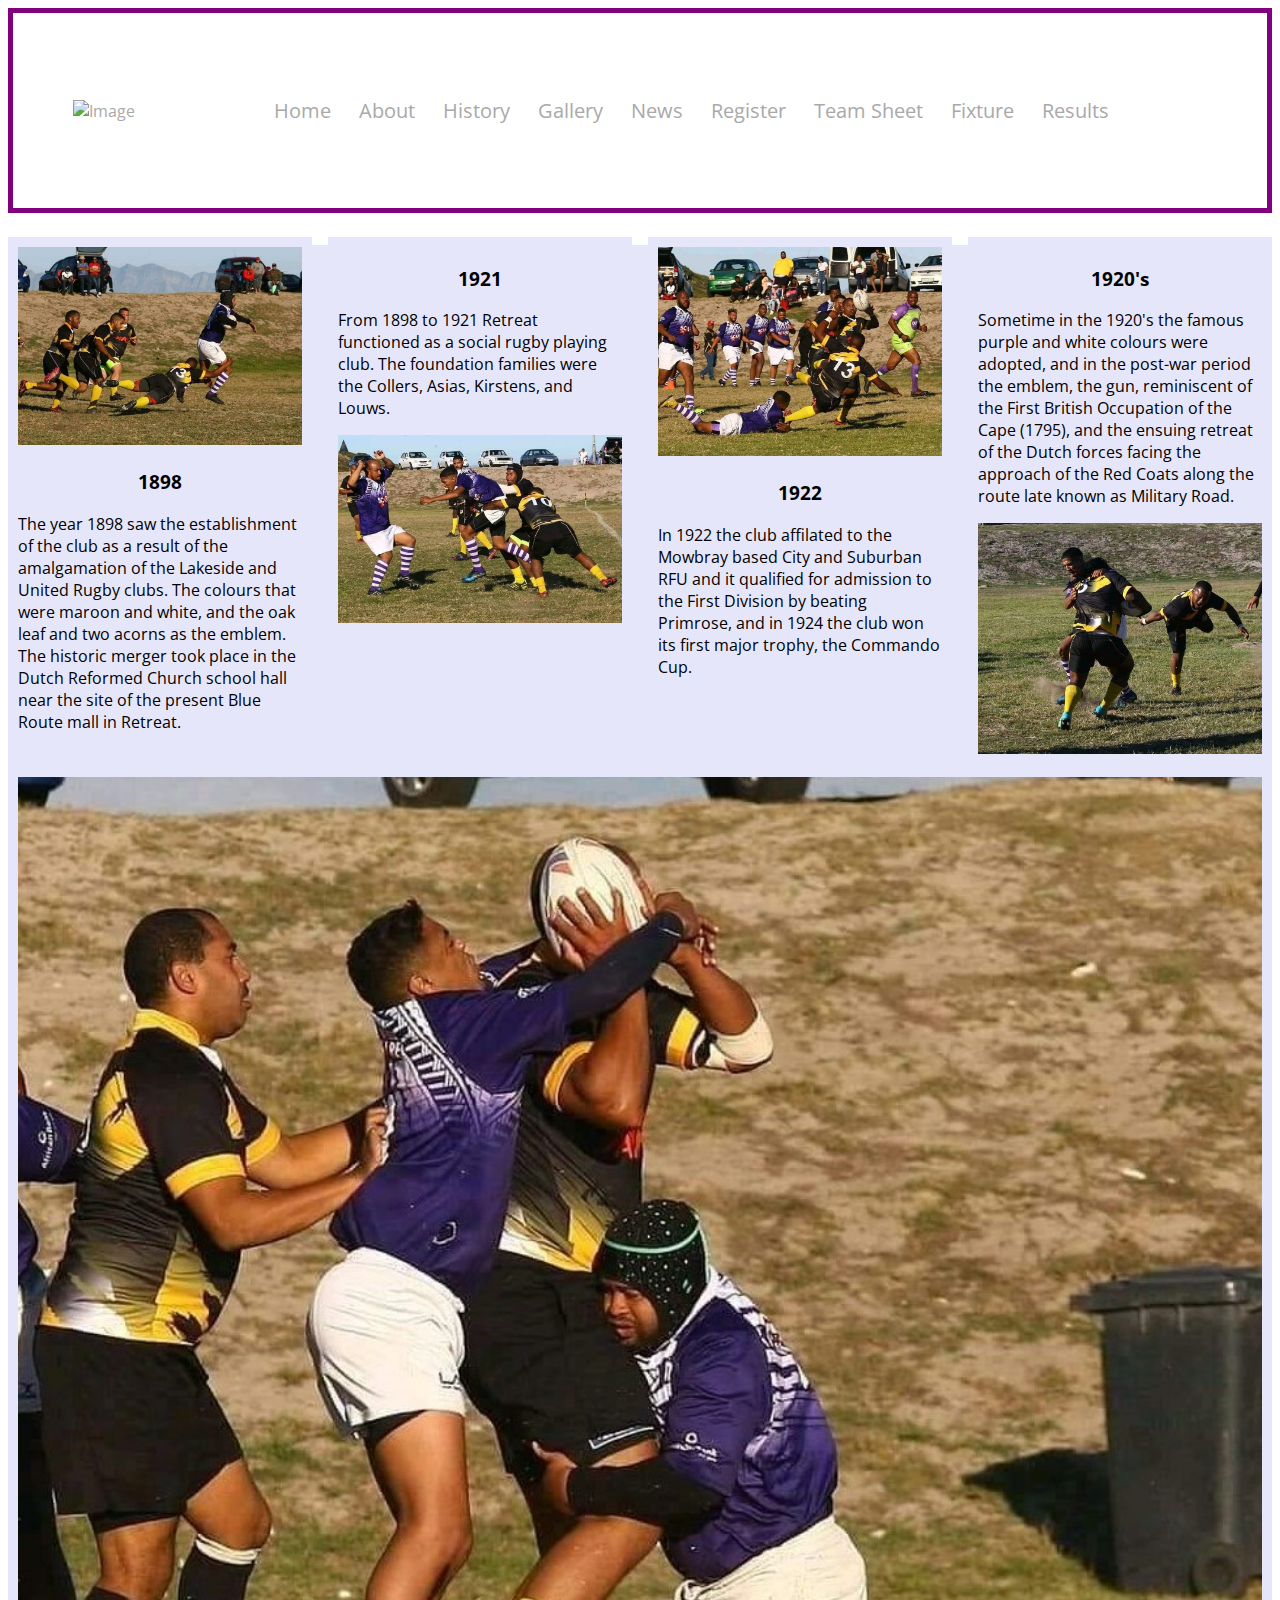
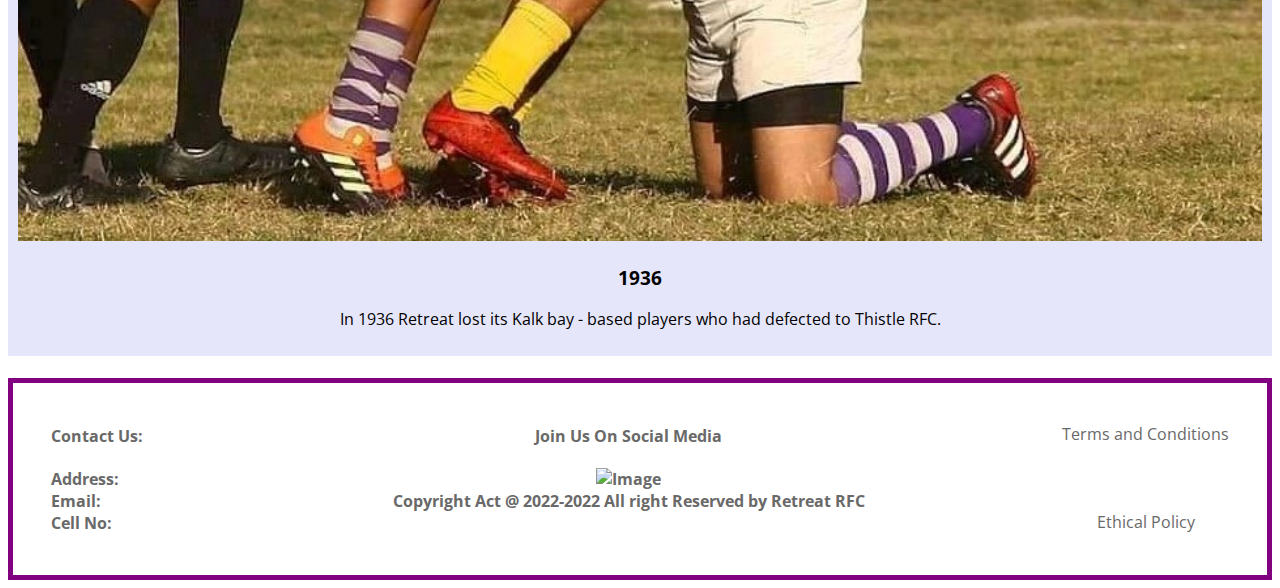
==== history.html @ 485c7f93 "Merge pull request #5 from tiffany-amber/Master" ====
<!DOCTYPE html>
<html >

<head>
    <title>Retreat RFC</title>
	<meta name="viewport" content="with=device-width, initial scale=1.0">
    <!-- link css -->
	<link href="css/style.css" rel="stylesheet">
	<!-- fonts -->
	<link rel="preconnect" href="https://fonts.googleapis.com">
	<link rel="preconnect" href="https://fonts.gstatic.com" crossorigin>
	<link href="https://fonts.googleapis.com/css2?family=Open+Sans:wght@500&display=swap" rel="stylesheet">

	<meta name="viewport"
	content="width=device-width, initital-scale=1">
	<style>
		* { box-sizing: border-box; }

		.row {
			margin: 8px -16px;
		}

		/* Adds padding between each column */
		.row,
		.row > .column {
			padding: 8px;
		}

		/* Creates for equeal coloums that floats next to each other */
		.column {
			float: left;
			width: 25%;
		}

		/* Content */
		.content {
			background-color: lavender;
			padding: 10px;
		}


	</style>

</head>

<body>
    <!-- Navbar Start -->
        <div class="header">
			<nav>
            <a href="index.html" class=" ">
             <img src="img/logo.jpg" alt="Image">    
            </a>
                <div class="nav-links">
                    <ul>
                        <li><a href="index.html"> Home</a></li>
                        <li><a href="about.html" >About</a></li>
                        <li><a href="history.html">History</a></li>
                        <li><a href="gallery.html">Gallery</a></li>
						<li><a href="news.html">News</a></li>
						<li><a href="register.html">Register</a></li>
						<li><a href="team_sheet.html">Team Sheet</a></li>
						<li><a href="fixture.html">Fixture</a></li>
						<li><a href="results.html">Results</a></li>
                    </ul>
                </div>
            </nav>
			
        </div>
    
    <!-- Navbar End -->

	<!-- Add Your Code Here -->
	<div class="row">
		<div class="column">
			<div class="content">
				<img src="img/rugby1.jpeg" alt="Image of the team" style="width: 100%">
				<h3 style="text-align: center"> 1898 </h3>
				<p> The year 1898 saw the establishment of the club as a result of the amalgamation of the
					Lakeside and United Rugby clubs. The colours that were maroon and white, and the oak
					leaf and two acorns as the emblem. The historic merger took place in the Dutch Reformed
					Church school hall near the site of the present Blue Route mall in Retreat. </p>
			</div>
		</div>

		<div class="column">
			<div class="content">

				<h3 style="text-align: center"> 1921 </h3>
				<p> From 1898 to 1921 Retreat functioned as a social rugby playing club. The foundation
				families were the Collers, Asias, Kirstens, and Louws. </p>
				<img src="img/rugby2.jpeg" alt="Image of the team" style="width: 100%">
			</div>
		</div>

		<div class="column">
			<div class="content">
				<img src="img/rugby3.jpeg" alt="Image of the team" style="width: 100%">
				<h3 style="text-align: center"> 1922 </h3>
				<p> In 1922 the club affilated to the Mowbray based City and Suburban RFU and it qualified
				for admission to the First Division by beating Primrose, and in 1924 the club won its first
				 major trophy, the Commando Cup. </p>
			</div>
		</div>

		<div class="column">
			<div class="content">
				<h3 style="text-align: center"> 1920's </h3>
				<p> Sometime in the 1920's the famous purple and white colours were adopted, and in the
					post-war period the emblem, the gun, reminiscent of the First British Occupation of
					the Cape (1795), and the ensuing retreat of the Dutch forces facing the approach of
					the Red Coats along the route late known as Military Road. </p>
				<img src="img/rugby4.jpeg" alt="Image of the team" style="width: 100%">
			</div>
		</div>

	</div>

	<div class="content">
		<img src="img/rugby5.jpeg" alt="Image of the team" style="width: 100%">
		<h3 style="text-align: center"> 1936 </h3>
		<p style="text-align: center"> In 1936 Retreat lost its Kalk bay - based players who had defected to Thistle RFC. </p>
	</div>

	</br>
	<!-- End Of Code -->
	
	<!-- Footer -->
		<div class="footer-container">
				
				<div class="footer-contect">
						<h4>Contact Us:<h4>
						Address:</br>
						Email:</br>
						Cell No:	
				</div>
				
				<div class="footer-social">
					<h4>Join Us On Social Media<h4>
					<div class="socialImg">
						<img src="img/fb.jpg" alt="Image" width="70px">    
					</div>
					Copyright Act @ 2022-2022 All right Reserved by Retreat RFC
				</div>
				
				
				<div class="footer-terms">
					Terms and Conditions
					</br>
					</br>
					</br>
					</br>
					Ethical Policy		
				</div>
				
			
		</div>
	<!-- Footer End -->

</body>

</html>
---- css/style.css ----
*{
	font-family: 'Open Sans', sans-serif;
}
.header {
  padding: 60px;
  background: #fff;
  color: white;
  border: 5px solid #800080;
}
nav{
	display: flex;
	align-items: center
}
nav img{
	width: 200px;
}

.nav-links{
	flex: 1;
	text-align: center;
}
.nav-links ul li{
	list-style: none;
	display: inline-block;
	padding: 8px 12px;
	position: relative;	
	font-size: 20px
}

a{
	color: #a9a9a9;
	background-color: transparent;
	text-decoration: none;
}

a:hover{
	color: #800080;
}

.footer-container{
	padding: 20px 3%;
	margin: 0;
	box-sizing: border-box;
	border: 5px solid #800080;
	color: #696969;
	display: flex;	
}


.footer-contect{
	flex: 1;	
}

.footer-contect h3{	
	text-align: center;	

}
.footer-social{
	flex: 6;
	text-align: center;
}

.footer-terms{	
	margin-top: 20px;
	text-align: center;
	align-items: center; 
	justify-content: center;
}

.socialImg{
	align-items: center;
}

.gallery h1{
	text-align: center;
	margin: 30px 0 50px;
	font-size: 3em;
	font-weight: bolder;
}

.galleryImg {
	display: flex;
	flex-direction: row;
	justify-content: space-between;	
	margin: 30px 0 30px;
}
.img1{
	display: flex;
	flex-direction: column;
	width: 32.6%
}

.galleryImg img{
	width: 100%;
	padding-bottom: 15px;
	border-radius: 7px;
	filter: grayscale(90%);
	transition: 0.7s;
}

.gallery img:hover{
	filter: grayscale(0);
}
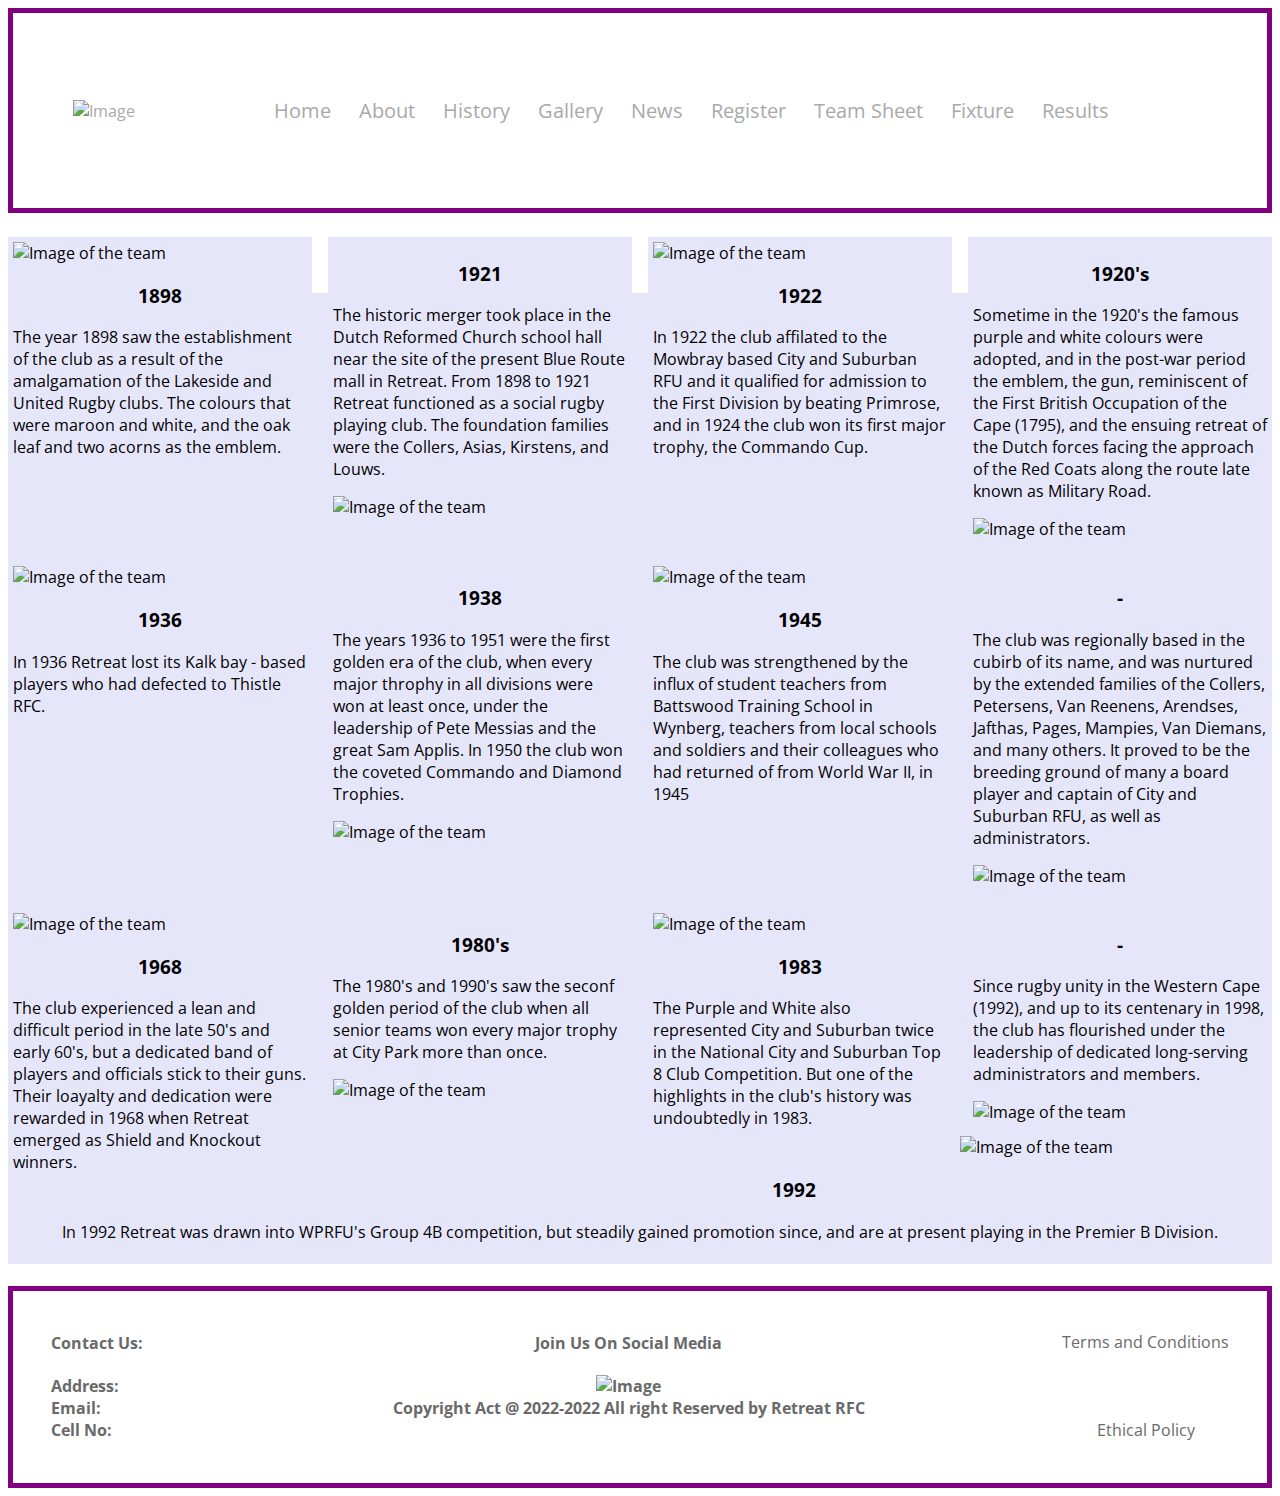
==== commit 13fd1c38: "History page updated." ====
--- a/history.html
+++ b/history.html
@@ -1,5 +1,5 @@
 <!DOCTYPE html>
-<html >
+<html xmlns="http://www.w3.org/1999/html" xmlns="http://www.w3.org/1999/html">
 
 <head>
     <title>Retreat RFC</title>
@@ -16,9 +16,10 @@
 	<style>
 		* { box-sizing: border-box; }
 
-		.row {
+		 .row {
 			margin: 8px -16px;
 		}
+
 
 		/* Adds padding between each column */
 		.row,
@@ -35,7 +36,7 @@
 		/* Content */
 		.content {
 			background-color: lavender;
-			padding: 10px;
+			padding: 5px;
 		}
 
 
@@ -73,12 +74,11 @@
 	<div class="row">
 		<div class="column">
 			<div class="content">
-				<img src="img/rugby1.jpeg" alt="Image of the team" style="width: 100%">
+				<img src="img/HistoryPics/ima1.jpg" alt="Image of the team" style="width: 100%">
 				<h3 style="text-align: center"> 1898 </h3>
 				<p> The year 1898 saw the establishment of the club as a result of the amalgamation of the
 					Lakeside and United Rugby clubs. The colours that were maroon and white, and the oak
-					leaf and two acorns as the emblem. The historic merger took place in the Dutch Reformed
-					Church school hall near the site of the present Blue Route mall in Retreat. </p>
+					leaf and two acorns as the emblem.  </p>
 			</div>
 		</div>
 
@@ -86,15 +86,16 @@
 			<div class="content">
 
 				<h3 style="text-align: center"> 1921 </h3>
-				<p> From 1898 to 1921 Retreat functioned as a social rugby playing club. The foundation
-				families were the Collers, Asias, Kirstens, and Louws. </p>
-				<img src="img/rugby2.jpeg" alt="Image of the team" style="width: 100%">
-			</div>
-		</div>
-
-		<div class="column">
-			<div class="content">
-				<img src="img/rugby3.jpeg" alt="Image of the team" style="width: 100%">
+				<p> The historic merger took place in the Dutch Reformed Church school hall near the site of the
+					present Blue Route mall in Retreat. From 1898 to 1921 Retreat functioned as a social rugby playing club. The
+					foundation families were the Collers, Asias, Kirstens, and Louws. </p>
+				<img src="img/HistoryPics/ima2.jpg" alt="Image of the team" style="width: 100%">
+			</div>
+		</div>
+
+		<div class="column">
+			<div class="content">
+				<img src="img/HistoryPics/ima3.jpg" alt="Image of the team" style="width: 100%">
 				<h3 style="text-align: center"> 1922 </h3>
 				<p> In 1922 the club affilated to the Mowbray based City and Suburban RFU and it qualified
 				for admission to the First Division by beating Primrose, and in 1924 the club won its first
@@ -109,16 +110,102 @@
 					post-war period the emblem, the gun, reminiscent of the First British Occupation of
 					the Cape (1795), and the ensuing retreat of the Dutch forces facing the approach of
 					the Red Coats along the route late known as Military Road. </p>
-				<img src="img/rugby4.jpeg" alt="Image of the team" style="width: 100%">
+				<img src="img/HistoryPics/ima4.jpg" alt="Image of the team" style="width: 100%">
+			</div>
+		</div>
+
+	</div>
+
+	<div class="row">
+		<div class="column">
+			<div class="content">
+				<img src="img/HistoryPics/ima5.jpg" alt="Image of the team" style="width: 100%">
+				<h3 style="text-align: center"> 1936 </h3>
+				<p> In 1936 Retreat lost its Kalk bay - based players who had defected to Thistle RFC. </p>
+			</div>
+		</div>
+
+		<div class="column">
+			<div class="content">
+
+				<h3 style="text-align: center"> 1938 </h3>
+				<p> The years 1936 to 1951 were the first golden era of the club, when every major throphy
+				in all divisions were won at least once, under the leadership of Pete Messias
+				and the great Sam Applis. In 1950 the club won the coveted Commando and Diamond Trophies.  </p>
+				<img src="img/HistoryPics/ima6.jpg" alt="Image of the team" style="width: 100%">
+			</div>
+		</div>
+
+		<div class="column">
+			<div class="content">
+				<img src="img/HistoryPics/ima7.jpg" alt="Image of the team" style="width: 100%">
+				<h3 style="text-align: center"> 1945 </h3>
+				<p> The club was strengthened by the influx of student teachers from Battswood
+				Training School in Wynberg, teachers from local schools and soldiers and their
+				colleagues who had returned of from World War II, in 1945</p>
+			</div>
+		</div>
+
+		<div class="column">
+			<div class="content">
+				<h3 style="text-align: center"> - </h3>
+				<p> The club was regionally based in the cubirb of its name, and was nurtured by
+				the extended families of the Collers, Petersens, Van Reenens, Arendses, Jafthas,
+				Pages, Mampies, Van Diemans, and many others. It proved to be the breeding ground
+				of many a board player and captain of City and Suburban RFU, as well as administrators. </p>
+				<img src="img/HistoryPics/ima10.jpg" alt="Image of the team" style="width: 100%">
+			</div>
+		</div>
+
+	</div>
+
+	<div class="row">
+		<div class="column">
+			<div class="content">
+				<img src="img/HistoryPics/ima9.jpg" alt="Image of the team" style="width: 100%">
+				<h3 style="text-align: center"> 1968 </h3>
+				<p> The club experienced a lean and difficult period in the late 50's and early 60's,
+				but a dedicated band of players and officials stick to their guns. Their loayalty
+				and dedication were rewarded in 1968 when Retreat emerged as Shield and Knockout winners.</p>
+			</div>
+		</div>
+
+		<div class="column">
+			<div class="content">
+
+				<h3 style="text-align: center"> 1980's </h3>
+				<p> The 1980's and 1990's saw the seconf golden period of the club when all senior teams
+				won every major trophy at City Park more than once. </p>
+				<img src="img/HistoryPics/ima12.jpg" alt="Image of the team" style="width: 100%">
+			</div>
+		</div>
+
+		<div class="column">
+			<div class="content">
+				<img src="img/HistoryPics/ima18.jpg" alt="Image of the team" style="width: 100%">
+				<h3 style="text-align: center"> 1983 </h3>
+				<p> The Purple and White also represented City and Suburban twice in the National City and
+				Suburban Top 8 Club Competition. But one of the highlights in the club's history was
+				undoubtedly in 1983.</p>
+			</div>
+		</div>
+
+		<div class="column">
+			<div class="content">
+				<h3 style="text-align: center"> - </h3>
+				<p> Since rugby unity in the Western Cape (1992), and up to its centenary in 1998, the club
+				has flourished under the leadership of dedicated long-serving administrators and members. </p>
+				<img src="img/HistoryPics/ima11.jpg" alt="Image of the team" style="width: 100%">
 			</div>
 		</div>
 
 	</div>
 
 	<div class="content">
-		<img src="img/rugby5.jpeg" alt="Image of the team" style="width: 100%">
-		<h3 style="text-align: center"> 1936 </h3>
-		<p style="text-align: center"> In 1936 Retreat lost its Kalk bay - based players who had defected to Thistle RFC. </p>
+		<img src="img/HistoryPics/ima26.jpg" alt="Image of the team" style="width: 100%">
+		<h3 style="text-align: center"> 1992 </h3>
+		<p style="text-align: center"> In 1992 Retreat was drawn into WPRFU's Group 4B competition,
+		but steadily gained promotion since, and are at present playing in the Premier B Division. </p>
 	</div>
 
 	</br>
--- a/css/style.css
+++ b/css/style.css
@@ -102,6 +102,23 @@
 	filter: grayscale(0);
 }
 
+.button1 {
+	background: purple;
+	color: white;
+	border-radius: 30px;
+	padding: 15px 25px;
+	text-align: center;
+	display: inline-block;
+	font-size: 16px;
+	margin-left: 30%;
+	border: 0.6vh solid white;
+}
+.tag {
+	padding: 100px;
+	font-size: 30px;
+	width: 100px;
+	margin: 5px 2px;
+}
  
 
 
